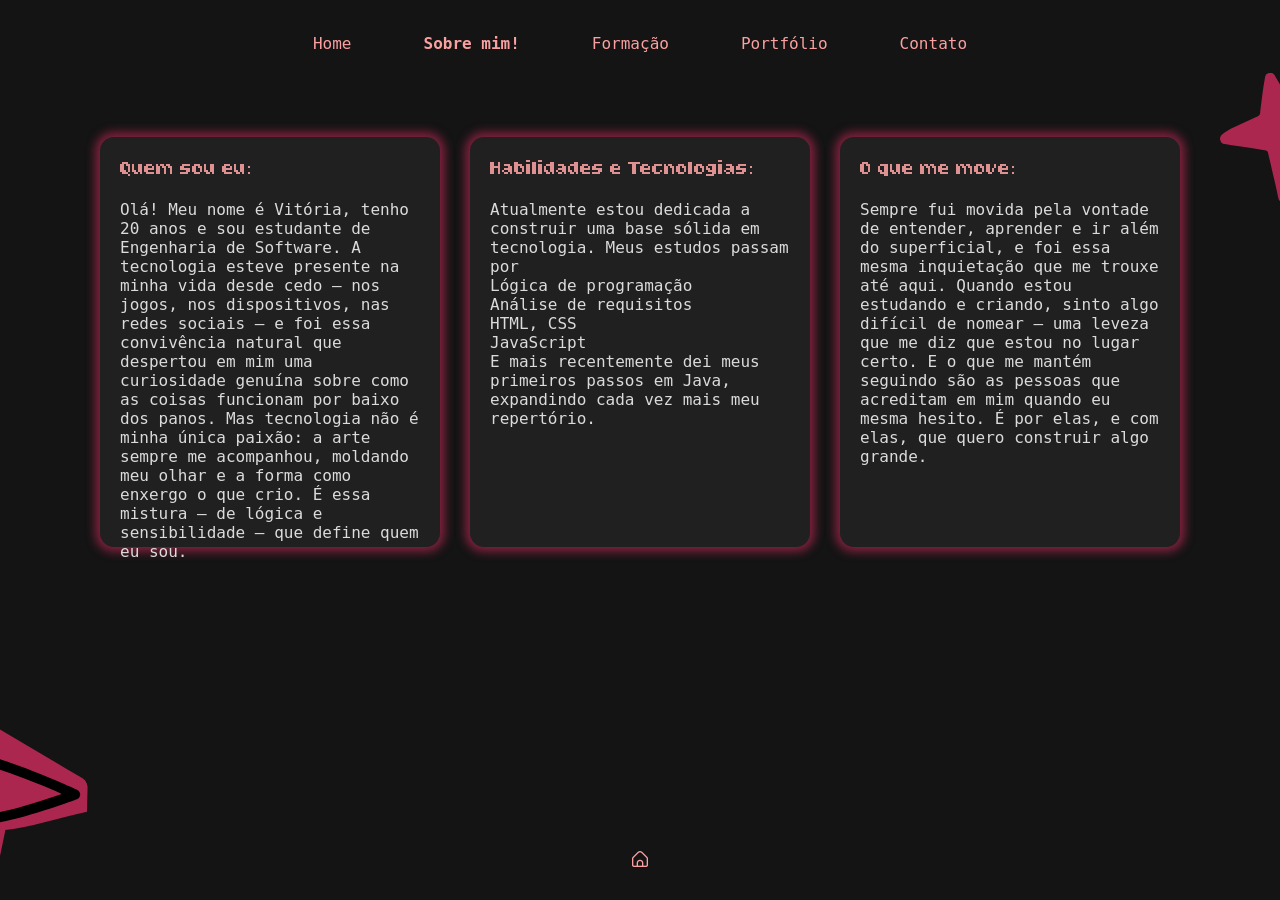
==== about.html @ 505e5c13 "Primeiro commit" ====
<!doctype html>
<html lang="pt-br">
  <head>
    <meta charset="UTF-8" />
    <meta name="viewport" content="width=device-width, initial-scale=1.0" />
    <title>Sobre Mim</title>
    <link rel="stylesheet" href="/styles/main.css" />
    <link rel="stylesheet" href="/styles/container.css" />
  </head>
  <body class="otherBackground">
    <header>
      <nav class="navbar">
        <ul class="navUl">
          <li class="navLi">
            <a href="home.html" class="navLink" id="navLink">Home</a>
          </li>
          <li class="navLi">
            <a href="about.html" class="navLink active" id="navLink"
              >Sobre mim!</a
            >
          </li>
          <li class="navLi">
            <a href="education.html" class="navLink" id="navLink">Formação</a>
          </li>
          <li class="navLi">
            <a href="portfolio.html" class="navLink" id="navLink">Portfólio</a>
          </li>
          <li class="navLi">
            <a href="contact.html" class="navLink" id="navLink">Contato</a>
          </li>
        </ul>
      </nav>
    </header>
    <main>
      <section class="cards">
        <div class="card">
          <h3 class="subtitle">Quem sou eu:</h3>
          <br />
          <p>
            Olá! Meu nome é Vitória, tenho 20 anos e sou estudante de Engenharia
            de Software. A tecnologia esteve presente na minha vida desde cedo —
            nos jogos, nos dispositivos, nas redes sociais — e foi essa
            convivência natural que despertou em mim uma curiosidade genuína
            sobre como as coisas funcionam por baixo dos panos. Mas tecnologia
            não é minha única paixão: a arte sempre me acompanhou, moldando meu
            olhar e a forma como enxergo o que crio. É essa mistura — de lógica
            e sensibilidade — que define quem eu sou.
          </p>
        </div>

        <div class="card">
          <h3 class="subtitle">Habilidades e Tecnologias:</h3>
          <br />
          <p>
            Atualmente estou dedicada a construir uma base sólida em tecnologia.
            Meus estudos passam por<br />
            Lógica de programação<br />
            Análise de requisitos<br />
            HTML, CSS<br />
            JavaScript <br />
            E mais recentemente dei meus primeiros passos em Java, expandindo
            cada vez mais meu repertório.
          </p>
        </div>

        <div class="card">
          <h3 class="subtitle">O que me move:</h3>
          <br />
          <p>
            Sempre fui movida pela vontade de entender, aprender e ir além do
            superficial, e foi essa mesma inquietação que me trouxe até aqui.
            Quando estou estudando e criando, sinto algo difícil de nomear — uma
            leveza que me diz que estou no lugar certo. E o que me mantém
            seguindo são as pessoas que acreditam em mim quando eu mesma hesito.
            É por elas, e com elas, que quero construir algo grande.
          </p>
        </div>

        <!-- <div class="card">
          <h3 class="subtitle">O que me move:</h3>
          <br />
          <p>
            Sempre fui movida pela vontade de entender, aprender e ir além do
            superficial, e foi essa mesma inquietação que me trouxe até aqui.
            Quando estou estudando e criando, sinto algo difícil de nomear — uma
            leveza que me diz que estou no lugar certo. E o que me mantém
            seguindo são as pessoas que acreditam em mim quando eu mesma hesito.
            É por elas, e com elas, que quero construir algo grande.
          </p>
        </div>
        <div class="card">
          <h3 class="subtitle">O que me move:</h3>
          <br />
          <p>
            Sempre fui movida pela vontade de entender, aprender e ir além do
            superficial, e foi essa mesma inquietação que me trouxe até aqui.
            Quando estou estudando e criando, sinto algo difícil de nomear — uma
            leveza que me diz que estou no lugar certo. E o que me mantém
            seguindo são as pessoas que acreditam em mim quando eu mesma hesito.
            É por elas, e com elas, que quero construir algo grande.
          </p>
        </div>
        <div class="card">
          <h3 class="subtitle">O que me move:</h3>
          <br />
          <p>
            Sempre fui movida pela vontade de entender, aprender e ir além do
            superficial, e foi essa mesma inquietação que me trouxe até aqui.
            Quando estou estudando e criando, sinto algo difícil de nomear — uma
            leveza que me diz que estou no lugar certo. E o que me mantém
            seguindo são as pessoas que acreditam em mim quando eu mesma hesito.
            É por elas, e com elas, que quero construir algo grande.
          </p>
        </div> -->
      </section>
    </main>

    <footer class="footer">
      <button class="homebutton">
        <a href="home.html"><img src="assets/home.png" alt="" /></a>
      </button>
    </footer>
  </body>
</html>
---- styles/main.css ----
@import url("https://fonts.googleapis.com/css2?family=Bitcount+Prop+Double:wght@100..900&family=Dancing+Script:wght@400..700&family=Roboto+Mono:ital,wght@0,100..700;1,100..700&display=swap");

* {
  margin: 0;
  padding: 0;
  box-sizing: border-box;
  font-family: "Roboto-mono", monospace;
  color: var(--lightgrey);
}

:root {
  --darkgrey: #141414;
  --grey: #202020;
  --lightgrey: #dbdbdb;
  --pink: #ac274f;
  --lightpink: #faa0a0;
}

body {
  background-image: url(/assets/svg03.svg);
  background-size: cover;
  background-position: center;
  background-repeat: no-repeat;
  background-attachment: fixed;
  min-height: 100vh;
  display: flex;
  flex-direction: column;
}

header {
  width: 100%;
}

.navUl {
  display: flex;
  list-style-type: none;
  justify-content: center;
  gap: 40px;
  padding: 0;
  margin: 0;
  margin-top: 20px;
  font-size: 16px;
}

.navLi .navLink {
  display: block;
  text-decoration: none;
  color: var(--lightpink);
  text-align: center;
  padding: 14px 16px;
}

.navLi .navLink.active {
  font-weight: 800;
}

.navLi .navLink:hover {
  text-decoration: underline;
  color: var(--pink);
}

footer {
  padding: 50px 0px 30px 0px;
  display: flex;
  justify-content: center;
  align-items: center;
  margin-top: auto;
}

.homebutton {
  background: none;
  border: none;
  cursor: pointer;
  padding: 0;
}

.title {
  color: var(--pink);
  font-family: "Bitcount Prop Double", system-ui;
  font-weight: 400;
  font-size: 32px;
}

.subtitle {
  color: var(--lightpink);
  font-family: "Bitcount Prop Double", system-ui;
  font-weight: 400;
  font-size: 20px;
}

.h3subtitle {
  color: var(--pink);
  font-size: 18px;
  padding: 10px 0px;
}
---- styles/container.css ----
:root {
  --darkgrey: #141414;
  --grey: #202020;
  --lightgrey: #dbdbdb;
  --pink: #ac274f;
  --lightpink: #faa0a0;
}

/* trocando o svg do background */
.otherBackground {
  background-image: url(/assets/svg10.svg);
  background-size: cover;
  background-position: center;
  background-repeat: no-repeat;
  background-attachment: fixed;
}

/* Estilizando os cards do Sobre mim e do Portfolio */
.cards {
  display: grid;
  grid-template-columns: repeat(3, 340px);
  grid-auto-rows: 410px;
  margin-top: 70px;
  gap: 40px 30px;
  justify-content: center;
}

.card {
  background-color: var(--grey);
  justify-content: center;
  padding: 20px 20px;
  border-radius: 14px;
  box-shadow: 0 0 10px 5px rgba(172, 39, 79, 0.7);
}

/* Estilizando os cards da Formação */
.cards-education {
  display: grid;
  grid-auto-rows: 125px;
  margin-top: 70px;
  gap: 40px 30px;
  justify-content: center;
}

.cardEducation {
  background-color: var(--grey);
  justify-content: center;
  padding: 20px 25px;
  border-radius: 14px;
  box-shadow: 0 0 10px 5px rgba(172, 39, 79, 0.7);
}
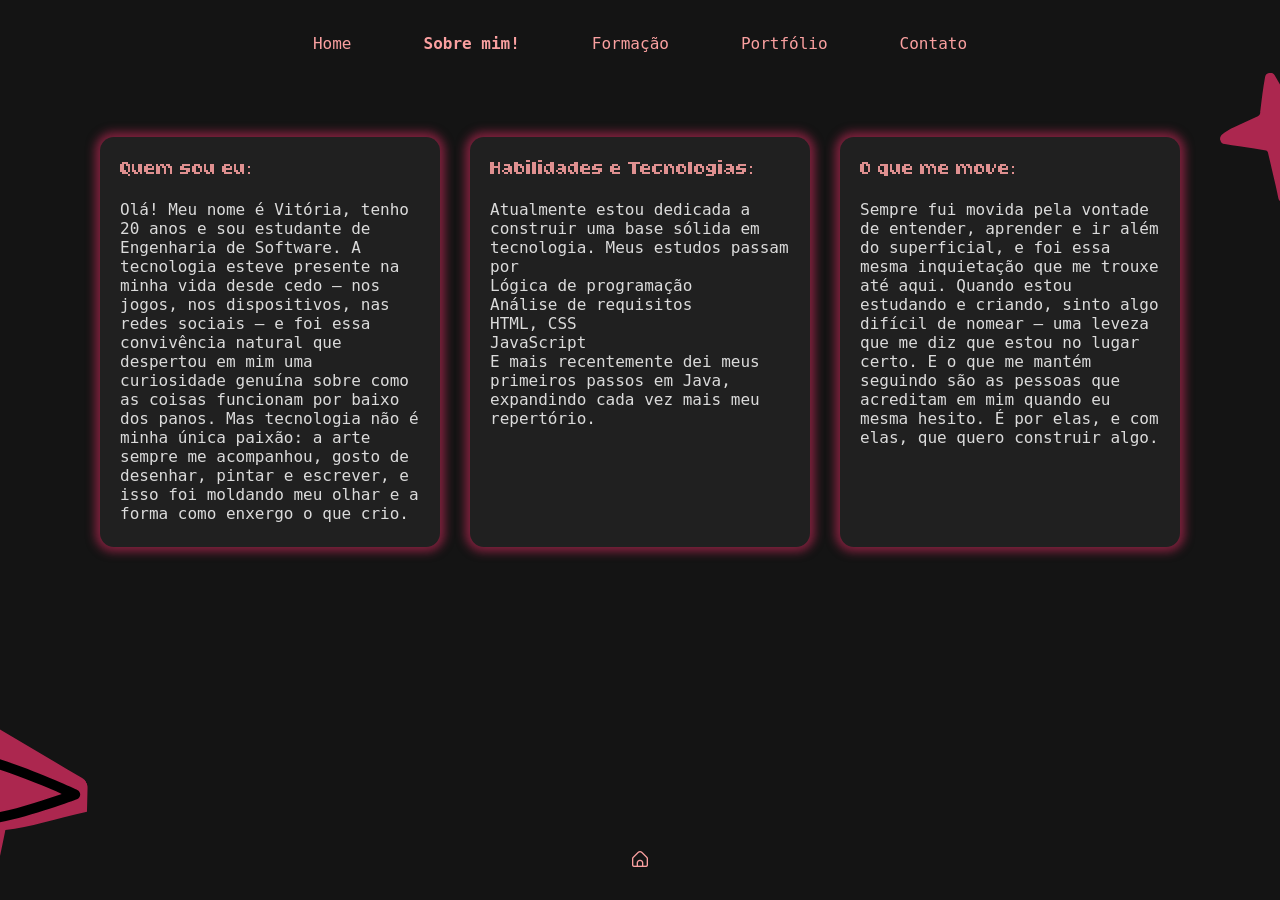
==== commit 8c56cb22: "segundo commit" ====
--- a/about.html
+++ b/about.html
@@ -4,8 +4,8 @@
     <meta charset="UTF-8" />
     <meta name="viewport" content="width=device-width, initial-scale=1.0" />
     <title>Sobre Mim</title>
-    <link rel="stylesheet" href="/styles/main.css" />
-    <link rel="stylesheet" href="/styles/container.css" />
+    <link rel="stylesheet" href="/src/styles/main.css" />
+    <link rel="stylesheet" href="/src/styles/container.css" />
   </head>
   <body class="otherBackground">
     <header>
@@ -42,9 +42,9 @@
             nos jogos, nos dispositivos, nas redes sociais — e foi essa
             convivência natural que despertou em mim uma curiosidade genuína
             sobre como as coisas funcionam por baixo dos panos. Mas tecnologia
-            não é minha única paixão: a arte sempre me acompanhou, moldando meu
-            olhar e a forma como enxergo o que crio. É essa mistura — de lógica
-            e sensibilidade — que define quem eu sou.
+            não é minha única paixão: a arte sempre me acompanhou, gosto de
+            desenhar, pintar e escrever, e isso foi moldando meu olhar e a forma
+            como enxergo o que crio.
           </p>
         </div>
 
@@ -72,52 +72,17 @@
             Quando estou estudando e criando, sinto algo difícil de nomear — uma
             leveza que me diz que estou no lugar certo. E o que me mantém
             seguindo são as pessoas que acreditam em mim quando eu mesma hesito.
-            É por elas, e com elas, que quero construir algo grande.
+            É por elas, e com elas, que quero construir algo.
           </p>
         </div>
 
-        <!-- <div class="card">
-          <h3 class="subtitle">O que me move:</h3>
-          <br />
-          <p>
-            Sempre fui movida pela vontade de entender, aprender e ir além do
-            superficial, e foi essa mesma inquietação que me trouxe até aqui.
-            Quando estou estudando e criando, sinto algo difícil de nomear — uma
-            leveza que me diz que estou no lugar certo. E o que me mantém
-            seguindo são as pessoas que acreditam em mim quando eu mesma hesito.
-            É por elas, e com elas, que quero construir algo grande.
-          </p>
-        </div>
-        <div class="card">
-          <h3 class="subtitle">O que me move:</h3>
-          <br />
-          <p>
-            Sempre fui movida pela vontade de entender, aprender e ir além do
-            superficial, e foi essa mesma inquietação que me trouxe até aqui.
-            Quando estou estudando e criando, sinto algo difícil de nomear — uma
-            leveza que me diz que estou no lugar certo. E o que me mantém
-            seguindo são as pessoas que acreditam em mim quando eu mesma hesito.
-            É por elas, e com elas, que quero construir algo grande.
-          </p>
-        </div>
-        <div class="card">
-          <h3 class="subtitle">O que me move:</h3>
-          <br />
-          <p>
-            Sempre fui movida pela vontade de entender, aprender e ir além do
-            superficial, e foi essa mesma inquietação que me trouxe até aqui.
-            Quando estou estudando e criando, sinto algo difícil de nomear — uma
-            leveza que me diz que estou no lugar certo. E o que me mantém
-            seguindo são as pessoas que acreditam em mim quando eu mesma hesito.
-            É por elas, e com elas, que quero construir algo grande.
-          </p>
-        </div> -->
+
       </section>
     </main>
 
     <footer class="footer">
       <button class="homebutton">
-        <a href="home.html"><img src="assets/home.png" alt="" /></a>
+        <a href="home.html"><img src="/src/assets/home.png" alt="" /></a>
       </button>
     </footer>
   </body>
--- a/src/styles/main.css
+++ b/src/styles/main.css
@@ -0,0 +1,113 @@
+@import url("https://fonts.googleapis.com/css2?family=Bitcount+Prop+Double:wght@100..900&family=Dancing+Script:wght@400..700&family=Roboto+Mono:ital,wght@0,100..700;1,100..700&display=swap");
+
+* {
+  margin: 0;
+  padding: 0;
+  box-sizing: border-box;
+  font-family: "Roboto-mono", monospace;
+  color: var(--lightgrey);
+}
+
+:root {
+  --darkgrey: #141414;
+  --grey: #202020;
+  --lightgrey: #dbdbdb;
+  --pink: #ac274f;
+  --lightpink: #faa0a0;
+}
+
+body {
+  background-image: url(/src/assets/background-01.svg);
+  background-size: cover;
+  background-position: center;
+  background-repeat: no-repeat;
+  background-attachment: fixed;
+  min-height: 100vh;
+  display: flex;
+  flex-direction: column;
+}
+
+header {
+  width: 100%;
+}
+
+.navUl {
+  display: flex;
+  list-style-type: none;
+  justify-content: center;
+  gap: 40px;
+  padding: 0;
+  margin: 0;
+  margin-top: 20px;
+  font-size: 16px;
+}
+
+.navLi .navLink {
+  display: block;
+  text-decoration: none;
+  color: var(--lightpink);
+  text-align: center;
+  padding: 14px 16px;
+}
+
+.navLi .navLink.active {
+  font-weight: 800;
+}
+
+.navLi .navLink:hover {
+  text-decoration: underline;
+  color: var(--pink);
+}
+
+footer {
+  padding: 50px 0px 30px 0px;
+  display: flex;
+  justify-content: center;
+  align-items: center;
+  margin-top: auto;
+}
+
+.homebutton {
+  background: none;
+  border: none;
+  cursor: pointer;
+  padding: 0;
+}
+
+.title {
+  color: var(--pink);
+  font-family: "Bitcount Prop Double", system-ui;
+  font-weight: 400;
+  font-size: 32px;
+}
+
+.subtitle {
+  color: var(--lightpink);
+  font-family: "Bitcount Prop Double", system-ui;
+  font-weight: 400;
+  font-size: 20px;
+}
+
+.h3subtitle {
+  color: var(--pink);
+  font-size: 18px;
+  padding: 10px 0px;
+}
+
+/* estilizando a barra do scroll */
+::-webkit-scrollbar {
+  width: 5px;
+}
+
+::-webkit-scrollbar-track {
+  background: var(--darkgrey); /* fundo da trilha */
+}
+
+::-webkit-scrollbar-thumb {
+  background: #ac274f; /* a barrinha em si */
+  border-radius: 4px;
+}
+
+::-webkit-scrollbar-thumb:hover {
+  background: #faa0a0; /* cor ao passar o mouse */
+}
--- a/src/styles/container.css
+++ b/src/styles/container.css
@@ -0,0 +1,71 @@
+:root {
+  --darkgrey: #141414;
+  --grey: #202020;
+  --lightgrey: #dbdbdb;
+  --pink: #ac274f;
+  --lightpink: #faa0a0;
+}
+
+/* trocando o svg do background */
+.otherBackground {
+  background-image: url(/src/assets/background-02.svg);
+  background-size: cover;
+  background-position: center;
+  background-repeat: no-repeat;
+  background-attachment: fixed;
+}
+
+/* Estilizando os cards do Sobre mim e do Portfolio */
+.cards {
+  display: grid;
+  grid-template-columns: repeat(3, 340px);
+  grid-auto-rows: 410px;
+  margin-top: 70px;
+  gap: 40px 30px;
+  justify-content: center;
+}
+
+.card {
+  background-color: var(--grey);
+  justify-content: center;
+  padding: 20px 20px;
+  border-radius: 14px;
+  box-shadow: 0 0 10px 5px rgba(172, 39, 79, 0.7);
+  word-break: break-word;
+  overflow: hidden;
+}
+
+.card p {
+  width: 100%;
+  white-space: normal;
+}
+#cardPortfolio {
+  display: flex;
+  flex-direction: column;
+}
+
+.cardFooter {
+  display: flex;
+  align-items: center;
+  font-size: 16px;
+  gap: 10px;
+  padding: 2px;
+  margin-top: auto;
+}
+
+/* Estilizando os cards da Formação */
+.cards-education {
+  display: grid;
+  grid-auto-rows: 125px;
+  margin-top: 70px;
+  gap: 40px 30px;
+  justify-content: center;
+}
+
+.cardEducation {
+  background-color: var(--grey);
+  justify-content: center;
+  padding: 20px 25px;
+  border-radius: 14px;
+  box-shadow: 0 0 10px 5px rgba(172, 39, 79, 0.7);
+}
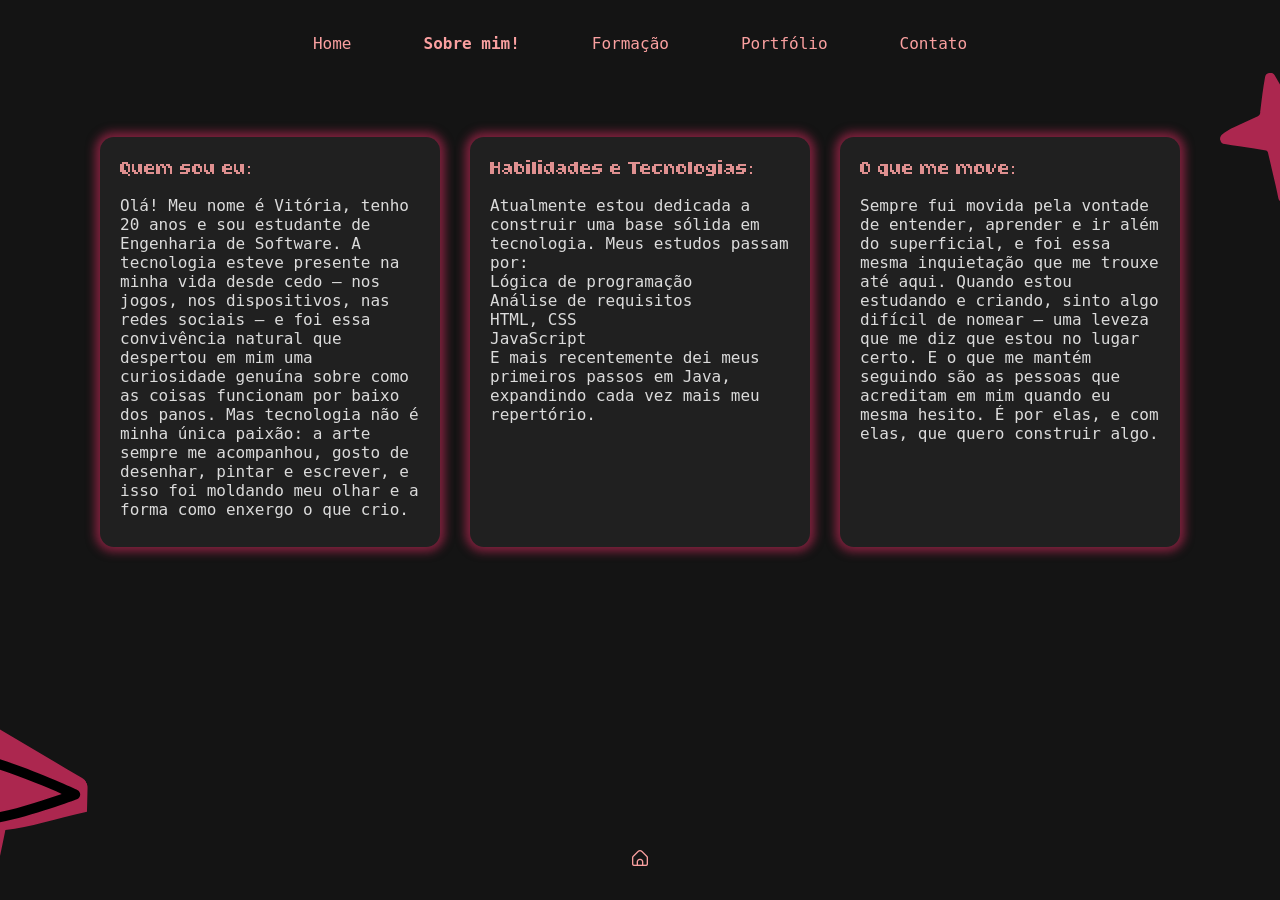
==== commit fc268a68: "terceiro commit" ====
--- a/about.html
+++ b/about.html
@@ -8,34 +8,33 @@
     <link rel="stylesheet" href="/src/styles/container.css" />
   </head>
   <body class="otherBackground">
+    <!-- menu -->
     <header>
       <nav class="navbar">
         <ul class="navUl">
           <li class="navLi">
-            <a href="home.html" class="navLink" id="navLink">Home</a>
+            <a href="home.html" class="navLink">Home</a>
           </li>
           <li class="navLi">
-            <a href="about.html" class="navLink active" id="navLink"
-              >Sobre mim!</a
-            >
+            <a href="about.html" class="navLink active">Sobre mim!</a>
           </li>
           <li class="navLi">
-            <a href="education.html" class="navLink" id="navLink">Formação</a>
+            <a href="education.html" class="navLink">Formação</a>
           </li>
           <li class="navLi">
-            <a href="portfolio.html" class="navLink" id="navLink">Portfólio</a>
+            <a href="portfolio.html" class="navLink">Portfólio</a>
           </li>
           <li class="navLi">
-            <a href="contact.html" class="navLink" id="navLink">Contato</a>
+            <a href="contact.html" class="navLink">Contato</a>
           </li>
         </ul>
       </nav>
     </header>
+    <!-- seção principal de cards para a aba sobre mim -->
     <main>
       <section class="cards">
         <div class="card">
           <h3 class="subtitle">Quem sou eu:</h3>
-          <br />
           <p>
             Olá! Meu nome é Vitória, tenho 20 anos e sou estudante de Engenharia
             de Software. A tecnologia esteve presente na minha vida desde cedo —
@@ -50,10 +49,9 @@
 
         <div class="card">
           <h3 class="subtitle">Habilidades e Tecnologias:</h3>
-          <br />
           <p>
             Atualmente estou dedicada a construir uma base sólida em tecnologia.
-            Meus estudos passam por<br />
+            Meus estudos passam por: <br />
             Lógica de programação<br />
             Análise de requisitos<br />
             HTML, CSS<br />
@@ -65,7 +63,6 @@
 
         <div class="card">
           <h3 class="subtitle">O que me move:</h3>
-          <br />
           <p>
             Sempre fui movida pela vontade de entender, aprender e ir além do
             superficial, e foi essa mesma inquietação que me trouxe até aqui.
@@ -75,15 +72,11 @@
             É por elas, e com elas, que quero construir algo.
           </p>
         </div>
-
-
       </section>
     </main>
 
     <footer class="footer">
-      <button class="homebutton">
-        <a href="home.html"><img src="/src/assets/home.png" alt="" /></a>
-      </button>
+      <a href="home.html"><img src="/src/assets/home.png" alt="" /></a>
     </footer>
   </body>
 </html>
--- a/src/styles/main.css
+++ b/src/styles/main.css
@@ -15,6 +15,8 @@
   --pink: #ac274f;
   --lightpink: #faa0a0;
 }
+
+/* main css para definições gerais das páginas como menu, background, títulos, subtitulos, tipo, tamanho e cor da fonte principal de texto*/
 
 body {
   background-image: url(/src/assets/background-01.svg);
@@ -111,3 +113,27 @@
 ::-webkit-scrollbar-thumb:hover {
   background: #faa0a0; /* cor ao passar o mouse */
 }
+
+@media (max-width: 768px) {
+  .navUl {
+    gap: 8px;
+    font-size: 13px;
+  }
+
+  .navLi .navLink {
+    padding: 10px 6px;
+  }
+
+  .profile-img {
+    width: 160px;
+    height: 160px;
+  }
+
+  .title {
+    font-size: 24px;
+  }
+
+  .subtitle {
+    font-size: 16px;
+  }
+}
--- a/src/styles/container.css
+++ b/src/styles/container.css
@@ -1,11 +1,3 @@
-:root {
-  --darkgrey: #141414;
-  --grey: #202020;
-  --lightgrey: #dbdbdb;
-  --pink: #ac274f;
-  --lightpink: #faa0a0;
-}
-
 /* trocando o svg do background */
 .otherBackground {
   background-image: url(/src/assets/background-02.svg);
@@ -37,11 +29,13 @@
 
 .card p {
   width: 100%;
+  margin-top: 15px;
   white-space: normal;
 }
 #cardPortfolio {
   display: flex;
   flex-direction: column;
+  gap: 15px;
 }
 
 .cardFooter {
@@ -69,3 +63,34 @@
   border-radius: 14px;
   box-shadow: 0 0 10px 5px rgba(172, 39, 79, 0.7);
 }
+
+@media (max-width: 1100px) {
+  .cards {
+    grid-template-columns: repeat(2, 340px);
+  }
+}
+
+@media (max-width: 768px) {
+  .cards {
+    grid-template-columns: 1fr;
+    grid-auto-rows: auto;
+    margin-top: 40px;
+    gap: 24px;
+    padding: 0 25px;
+  }
+
+  .card {
+    width: 100%;
+  }
+
+  .cards-education {
+    margin-top: 40px;
+    gap: 24px;
+    padding: 0 25px;
+    grid-auto-rows: auto;
+  }
+
+  .cardEducation {
+    height: auto;
+  }
+}
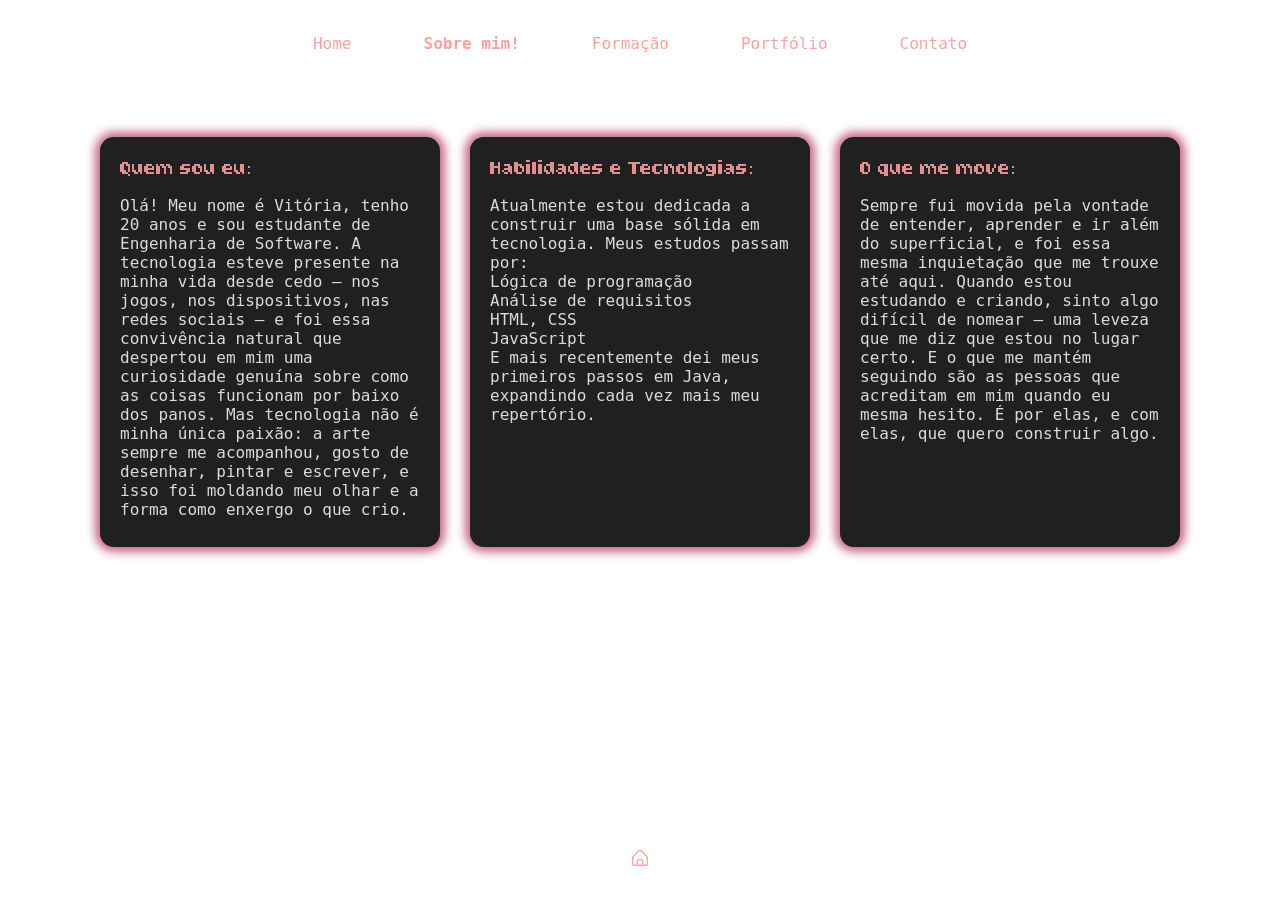
==== commit 932c4b09: "new commit" ====
--- a/about.html
+++ b/about.html
@@ -4,8 +4,9 @@
     <meta charset="UTF-8" />
     <meta name="viewport" content="width=device-width, initial-scale=1.0" />
     <title>Sobre Mim</title>
-    <link rel="stylesheet" href="/src/styles/main.css" />
-    <link rel="stylesheet" href="/src/styles/container.css" />
+    <link rel="icon" href="src/assets/favicon.ico" />
+    <link rel="stylesheet" href="src/styles/main.css" />
+    <link rel="stylesheet" href="src/styles/container.css" />
   </head>
   <body class="otherBackground">
     <!-- menu -->
@@ -13,7 +14,7 @@
       <nav class="navbar">
         <ul class="navUl">
           <li class="navLi">
-            <a href="home.html" class="navLink">Home</a>
+            <a href="index.html" class="navLink">Home</a>
           </li>
           <li class="navLi">
             <a href="about.html" class="navLink active">Sobre mim!</a>
@@ -76,7 +77,7 @@
     </main>
 
     <footer class="footer">
-      <a href="home.html"><img src="/src/assets/home.png" alt="" /></a>
+      <a href="index.html"><img src="src/assets/home.png" alt="" /></a>
     </footer>
   </body>
 </html>
--- a/src/styles/main.css
+++ b/src/styles/main.css
@@ -19,7 +19,7 @@
 /* main css para definições gerais das páginas como menu, background, títulos, subtitulos, tipo, tamanho e cor da fonte principal de texto*/
 
 body {
-  background-image: url(/src/assets/background-01.svg);
+  background-image: url(/portfolio-pessoal/src/assets/background-01.svg);
   background-size: cover;
   background-position: center;
   background-repeat: no-repeat;
--- a/src/styles/container.css
+++ b/src/styles/container.css
@@ -1,6 +1,6 @@
 /* trocando o svg do background */
 .otherBackground {
-  background-image: url(/src/assets/background-02.svg);
+  background-image: url(/portfolio-pessoal/src/assets/background-02.svg);
   background-size: cover;
   background-position: center;
   background-repeat: no-repeat;
